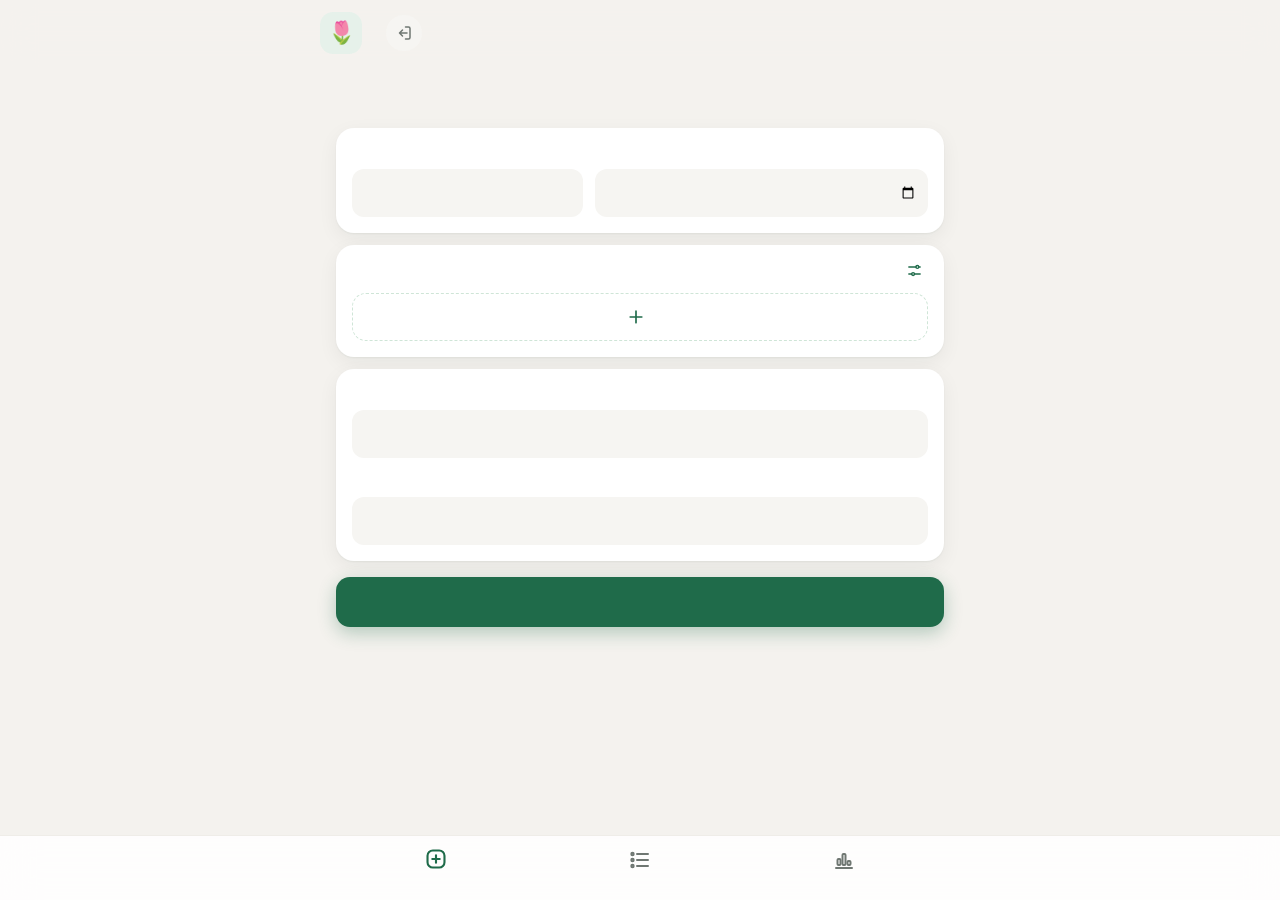
==== public/index.html @ 948b1311 "Cloudflare Pages + D1: API (orders, order_items, flowers), password login with signed cookie, fronte" ====
<!doctype html>
<html lang="ka">
<head>
<meta charset="utf-8">
<meta name="viewport" content="width=device-width, initial-scale=1, viewport-fit=cover">
<meta name="theme-color" content="#f4f2ee" media="(prefers-color-scheme: light)">
<meta name="theme-color" content="#121614" media="(prefers-color-scheme: dark)">
<meta name="color-scheme" content="light dark">
<meta name="apple-mobile-web-app-capable" content="yes">
<meta name="mobile-web-app-capable" content="yes">
<meta name="robots" content="noindex, nofollow">
<link rel="icon" href="data:image/svg+xml,%3Csvg xmlns=%22http://www.w3.org/2000/svg%22 viewBox=%220 0 100 100%22%3E%3Ctext y=%22.9em%22 font-size=%2290%22%3E🌷%3C/text%3E%3C/svg%3E">
<meta name="apple-mobile-web-app-status-bar-style" content="default">
<title>შეკვეთების ჟურნალი</title>
<link rel="preload" href="/fonts/FiraGO-Regular.woff2" as="font" type="font/woff2" crossorigin>
<link rel="preload" href="/fonts/FiraGO-SemiBold.woff2" as="font" type="font/woff2" crossorigin>
<link rel="stylesheet" href="/style.css?v=5">
</head>
<body>
<svg width="0" height="0" style="position:absolute" aria-hidden="true">
  <symbol id="i-plus" viewBox="0 0 24 24"><path d="M12 5v14M5 12h14"/></symbol>
  <symbol id="i-minus" viewBox="0 0 24 24"><path d="M5 12h14"/></symbol>
  <symbol id="i-x" viewBox="0 0 24 24"><path d="M6 6l12 12M18 6L6 18"/></symbol>
  <symbol id="i-new" viewBox="0 0 24 24"><rect x="4" y="4" width="16" height="16" rx="5"/><path d="M12 8.5v7M8.5 12h7"/></symbol>
  <symbol id="i-list" viewBox="0 0 24 24"><path d="M9 6h11M9 12h11M9 18h11"/><circle cx="4.5" cy="6" r="1.2"/><circle cx="4.5" cy="12" r="1.2"/><circle cx="4.5" cy="18" r="1.2"/></symbol>
  <symbol id="i-chart" viewBox="0 0 24 24"><path d="M4 20h16"/><rect x="5.5" y="11" width="3" height="6" rx="1"/><rect x="10.5" y="6" width="3" height="11" rx="1"/><rect x="15.5" y="13" width="3" height="4" rx="1"/></symbol>
  <symbol id="i-search" viewBox="0 0 24 24"><circle cx="11" cy="11" r="6.5"/><path d="M20 20l-4.2-4.2"/></symbol>
  <symbol id="i-download" viewBox="0 0 24 24"><path d="M12 4v11M7 10.5l5 5 5-5M5 20h14"/></symbol>
  <symbol id="i-edit" viewBox="0 0 24 24"><path d="M4 20h4L19 9a2.8 2.8 0 0 0-4-4L4 16v4z"/><path d="M13.5 6.5l4 4"/></symbol>
  <symbol id="i-trash" viewBox="0 0 24 24"><path d="M4 7h16M10 11v6M14 11v6M6 7l1 12a2 2 0 0 0 2 2h6a2 2 0 0 0 2-2l1-12M9 7V4h6v3"/></symbol>
  <symbol id="i-tune" viewBox="0 0 24 24"><path d="M4 7h10M18 7h2M4 17h4M12 17h8"/><circle cx="16" cy="7" r="2"/><circle cx="10" cy="17" r="2"/></symbol>
  <symbol id="i-note" viewBox="0 0 24 24"><path d="M5 4h10l4 4v12H5z"/><path d="M9 12h6M9 16h4"/></symbol>
  <symbol id="i-cal" viewBox="0 0 24 24"><rect x="4" y="5.5" width="16" height="14" rx="2.5"/><path d="M4 10h16M8.5 3.5v4M15.5 3.5v4"/></symbol>
  <symbol id="i-logout" viewBox="0 0 24 24"><path d="M14 4h4a2 2 0 0 1 2 2v12a2 2 0 0 1-2 2h-4M10 16l-4-4 4-4M6 12h10"/></symbol>
  <symbol id="i-check" viewBox="0 0 24 24"><path d="M5 12.5l4.5 4.5L19 7.5"/></symbol>
</svg>

<header class="top">
  <div class="brand">
    <span class="logo" aria-hidden="true">🌷</span>
    <div>
      <h1>შეკვეთების ჟურნალი</h1>
      <p class="sub" id="today-line">ყვავილების მაღაზია</p>
    </div>
    <button class="icon-btn logout" id="btn-logout" aria-label="გასვლა" title="გასვლა"><svg class="ic"><use href="#i-logout"/></svg></button>
  </div>
</header>

<main>
  <!-- ფორმა -->
  <section id="view-form" class="view active">
    <form id="order-form" autocomplete="off" novalidate>
      <h2 id="form-title">ახალი შეკვეთა</h2>

      <div class="card">
        <div class="grid2 nd">
          <label>შეკვეთის ნომერი
            <span class="num-wrap"><span class="num-prefix">№</span><input id="f-number" type="number" inputmode="numeric" min="1" placeholder="ნომერი" required></span>
            <small class="err" id="err-number"></small>
          </label>
          <label>თარიღი
            <input id="f-date" type="date" required>
          </label>
        </div>
      </div>

      <div class="card">
        <div class="rows-head">
          <span class="sec-title">თაიგულის შემადგენლობა</span>
          <button type="button" class="link" id="btn-flowers"><svg class="ic"><use href="#i-tune"/></svg>სია</button>
        </div>
        <div id="rows"></div>
        <small class="err" id="err-rows"></small>
        <button type="button" class="btn dashed full" id="btn-add-row"><svg class="ic"><use href="#i-plus"/></svg>ყვავილის დამატება</button>
        <p class="total-line" id="total-line"></p>
      </div>

      <div class="card">
        <label>გაყიდვის ფასი, ₾ <span class="opt">არასავალდებულო</span>
          <input id="f-price" type="number" inputmode="decimal" min="0" step="0.01" placeholder="0.00">
        </label>
        <label class="last">შენიშვნა <span class="opt">არასავალდებულო</span>
          <input id="f-note" type="text" placeholder="მაგ., მიტანით">
        </label>
      </div>

      <div class="actions">
        <button type="button" class="btn ghost" id="btn-cancel" hidden>გაუქმება</button>
        <button type="submit" class="btn primary full" id="btn-save">შენახვა</button>
      </div>
    </form>
  </section>

  <!-- სია -->
  <section id="view-list" class="view">
    <h2>შეკვეთები</h2>
    <div class="list-tools">
      <div class="search">
        <svg class="ic"><use href="#i-search"/></svg>
        <input id="search" type="search" inputmode="numeric" placeholder="ძებნა ნომრით">
      </div>
      <button class="btn ghost" id="btn-csv"><svg class="ic"><use href="#i-download"/></svg>CSV</button>
    </div>
    <div id="orders"></div>
  </section>

  <!-- შეჯამება -->
  <section id="view-summary" class="view">
    <h2>შეჯამება</h2>
    <div class="range">
      <div class="chips" role="tablist">
        <button class="chip active" data-range="today">დღეს</button>
        <button class="chip" data-range="week">ბოლო 7 დღე</button>
        <button class="chip" data-range="month">ეს თვე</button>
        <button class="chip" data-range="custom">პერიოდი</button>
      </div>
      <div class="grid2 card" id="custom-range" hidden>
        <label>საწყისი თარიღი<input id="r-from" type="date"></label>
        <label>საბოლოო თარიღი<input id="r-to" type="date"></label>
      </div>
    </div>
    <div id="summary"></div>
  </section>

  <footer class="foot">მონაცემები დაცულ საერთო ბაზაში ინახება.</footer>
</main>

<nav class="tabbar" aria-label="ნავიგაცია">
  <button class="tab active" data-view="form"><svg class="ic"><use href="#i-new"/></svg><span>ახალი შეკვეთა</span></button>
  <button class="tab" data-view="list"><svg class="ic"><use href="#i-list"/></svg><span>შეკვეთები</span></button>
  <button class="tab" data-view="summary"><svg class="ic"><use href="#i-chart"/></svg><span>შეჯამება</span></button>
</nav>

<!-- ყვავილების სია -->
<dialog id="dlg-flowers">
  <form method="dialog" class="dlg">
    <div class="dlg-h">
      <h3>ყვავილების სია</h3>
      <button class="icon-btn" value="close" aria-label="დახურვა"><svg class="ic"><use href="#i-x"/></svg></button>
    </div>
    <ul id="flower-list"></ul>
    <div class="add-flower">
      <input id="new-flower" type="text" placeholder="ახალი ყვავილი">
      <button type="button" class="btn primary" id="btn-new-flower"><svg class="ic"><use href="#i-plus"/></svg>დამატება</button>
    </div>
    <button class="btn ghost full" value="close">დახურვა</button>
  </form>
</dialog>

<div id="boot" class="boot" aria-live="polite">
  <div id="boot-load" class="boot-in"><div class="spinner" aria-hidden="true"></div><p>იტვირთება…</p></div>
  <div id="boot-err" class="boot-in" hidden>
    <div class="empty-ic" aria-hidden="true">⚠️</div>
    <p class="boot-title">მონაცემები ვერ ჩაიტვირთა</p>
    <p class="boot-msg" id="boot-msg"></p>
    <button class="btn primary" id="btn-retry">თავიდან ცდა</button>
  </div>
</div>

<div id="toast" role="status"></div>
<script src="/app.js?v=5"></script>
</body>
</html>
---- style.css ----
/* FiraGO — SIL Open Font License 1.1 (fonts/OFL.txt). Subset: Latin + Georgian. */
@font-face{font-family:"FiraGO";src:url("fonts/FiraGO-Regular.woff2") format("woff2");font-weight:400;font-style:normal;font-display:swap}
@font-face{font-family:"FiraGO";src:url("fonts/FiraGO-Medium.woff2") format("woff2");font-weight:500;font-style:normal;font-display:swap}
@font-face{font-family:"FiraGO";src:url("fonts/FiraGO-SemiBold.woff2") format("woff2");font-weight:600;font-style:normal;font-display:swap}
@font-face{font-family:"FiraGO";src:url("fonts/FiraGO-Bold.woff2") format("woff2");font-weight:700;font-style:normal;font-display:swap}

:root{
  --ac:#1f6b4a; --ac-2:#e6f1ea; --ac-3:#cfe5d7; --ac-tx:#fff;
  --bg:#f4f2ee; --card:#fff; --field:#f6f5f2; --tx:#1b201d; --mu:#6f7772; --bd:#e7e4de; --bd-2:#efede8;
  --red:#c2412d; --red-2:#fdeeeb; --warn-bg:#fff3d6; --warn-tx:#8a6100;
  --sh:0 1px 2px rgba(24,32,28,.05),0 6px 20px rgba(24,32,28,.06);
  --sh-lg:0 10px 40px rgba(24,32,28,.18);
  --r:18px; --r-sm:12px;
  --tabbar:64px;
  --safe-b:env(safe-area-inset-bottom,0px);
}
@media (prefers-color-scheme:dark){
  :root{
    --ac:#5fc08f; --ac-2:#1d3328; --ac-3:#28473a; --ac-tx:#0d1a13;
    --bg:#111513; --card:#1a1f1c; --field:#222825; --tx:#edf0ee; --mu:#97a29b; --bd:#2b322e; --bd-2:#252b28;
    --red:#ff8a75; --red-2:#3a211d; --warn-bg:#3a3018; --warn-tx:#f2c766;
    --sh:0 1px 2px rgba(0,0,0,.3),0 6px 20px rgba(0,0,0,.25);
    --sh-lg:0 10px 40px rgba(0,0,0,.6);
  }
}

*{box-sizing:border-box;-webkit-tap-highlight-color:transparent}
html{-webkit-text-size-adjust:100%}
body{margin:0;font-family:"FiraGO",-apple-system,BlinkMacSystemFont,"Noto Sans Georgian","Segoe UI",sans-serif;background:var(--bg);color:var(--tx);font-size:16px;line-height:1.45;-webkit-font-smoothing:antialiased;min-height:100vh}
button{font-family:inherit;cursor:pointer;color:inherit}
.ic{width:20px;height:20px;flex:none;fill:none;stroke:currentColor;stroke-width:2;stroke-linecap:round;stroke-linejoin:round}

/* header */
.top{position:sticky;top:0;z-index:5;padding:calc(12px + env(safe-area-inset-top)) 18px 12px;background:color-mix(in srgb,var(--bg) 82%,transparent);-webkit-backdrop-filter:saturate(1.6) blur(16px);backdrop-filter:saturate(1.6) blur(16px)}
.brand{display:flex;align-items:center;gap:12px;max-width:640px;margin:0 auto}
.logo{width:42px;height:42px;border-radius:13px;background:var(--ac-2);display:grid;place-items:center;font-size:22px;flex:none}
.top h1{font-size:17px;margin:0;font-weight:700;letter-spacing:-.01em}
.sub{margin:0;font-size:12.5px;color:var(--mu)}

main{max-width:640px;margin:0 auto;padding:4px 16px calc(var(--tabbar) + var(--safe-b) + 24px)}
.view{display:none}
.view.active{display:block;animation:viewIn .28s cubic-bezier(.2,.8,.2,1)}
@keyframes viewIn{from{opacity:0;transform:translateY(8px)}to{opacity:1;transform:none}}
h2{font-size:26px;font-weight:700;letter-spacing:-.02em;margin:6px 2px 14px}

/* cards & fields */
.card{background:var(--card);border-radius:var(--r);padding:16px;margin-bottom:12px;box-shadow:var(--sh)}
label{display:block;font-size:13px;font-weight:500;color:var(--mu);margin-bottom:14px}
label.last,.grid2>label{margin-bottom:0}
.grid2+label{margin-top:14px}
.opt{font-size:11px;font-weight:400;opacity:.8;margin-left:2px}
.opt::before{content:"· "}
input,select{display:block;width:100%;margin-top:6px;font:inherit;font-size:16px;color:var(--tx);padding:11px 14px;border:1.5px solid transparent;border-radius:var(--r-sm);background:var(--field);min-height:48px;-webkit-appearance:none;appearance:none;transition:border-color .15s,background-color .15s,box-shadow .15s}
input::placeholder{color:var(--mu);opacity:.7}
select{background:var(--field) url("data:image/svg+xml,%3Csvg xmlns='http://www.w3.org/2000/svg' width='12' height='8'%3E%3Cpath d='M1 1.5l5 5 5-5' stroke='%23889089' fill='none' stroke-width='2' stroke-linecap='round' stroke-linejoin='round'/%3E%3C/svg%3E") no-repeat right 14px center;padding-right:34px;text-overflow:ellipsis}
input:focus,select:focus{outline:none;border-color:var(--ac);background-color:var(--card);box-shadow:0 0 0 4px color-mix(in srgb,var(--ac) 14%,transparent)}
input[type=search]::-webkit-search-decoration{-webkit-appearance:none}
.num-wrap{position:relative;display:block}
.num-prefix{position:absolute;left:14px;top:50%;transform:translateY(-50%);margin-top:3px;color:var(--mu);font-weight:600;pointer-events:none}
.num-wrap input{padding-left:32px;padding-right:8px;font-weight:600}
.grid2{display:grid;grid-template-columns:1fr 1fr;gap:12px;align-items:start}
.grid2>label{min-width:0}
.grid2.nd{grid-template-columns:2.15fr 3.1fr}
@media(max-width:360px){.grid2,.grid2.nd{grid-template-columns:1fr}}
input[type=datetime-local],input[type=date]{min-width:0;max-width:100%;font-size:14.5px;padding-left:12px;padding-right:10px}
.err{color:var(--red);font-size:12px;font-weight:500;display:block}
.err:not(:empty){margin-top:6px}
input.invalid{border-color:var(--red);background:var(--red-2)}

/* composition rows */
.rows-head{display:flex;justify-content:space-between;align-items:center;margin:-2px 0 12px}
.sec-title{font-size:15px;font-weight:600;color:var(--tx)}
.row{display:flex;gap:6px;align-items:center;margin-bottom:10px;animation:rowIn .22s ease-out}
@keyframes rowIn{from{opacity:0;transform:translateY(-4px)}to{opacity:1;transform:none}}
.row select{flex:1;margin:0;min-width:0;padding-left:12px;padding-right:28px;background-position:right 10px center}
.stepper{display:flex;align-items:center;gap:2px;background:var(--field);border-radius:var(--r-sm);padding:4px;flex:none}
.stepper button{width:34px;height:40px;border:0;border-radius:9px;background:var(--card);color:var(--ac);display:grid;place-items:center;box-shadow:0 1px 2px rgba(0,0,0,.08);transition:transform .1s,background-color .15s}
.stepper button:active{transform:scale(.92);background:var(--ac-2)}
.stepper .ic{width:18px;height:18px;stroke-width:2.4}
.stepper input{width:34px;min-height:40px;border:0;border-radius:0;margin:0;text-align:center;padding:0;background:transparent;font-weight:600;font-variant-numeric:tabular-nums;box-shadow:none}
.stepper input:focus{box-shadow:none;background:transparent}
.rm{width:30px;height:44px;border:0;background:none;color:var(--mu);flex:none;border-radius:10px;display:grid;place-items:center;transition:color .15s,background-color .15s}
.rm:active,.rm:hover{color:var(--red);background:var(--red-2)}
.rm .ic{width:18px;height:18px}
.total-line{font-size:13px;color:var(--mu);margin:12px 2px 0;text-align:right}
.total-line:empty{display:none}
.total-line b{color:var(--ac);font-size:16px;font-weight:700}

/* buttons */
.btn{font:inherit;font-size:15px;font-weight:600;border-radius:14px;padding:12px 18px;border:0;min-height:50px;display:inline-flex;align-items:center;justify-content:center;gap:8px;transition:transform .12s,filter .15s,background-color .15s}
.btn:active{transform:scale(.97)}
.btn.primary{background:var(--ac);color:var(--ac-tx);box-shadow:0 6px 18px color-mix(in srgb,var(--ac) 30%,transparent)}
.btn.primary:hover{filter:brightness(1.06)}
.btn.ghost{background:var(--card);color:var(--tx);box-shadow:var(--sh)}
.btn.danger{background:var(--red-2);color:var(--red)}
.btn.dashed{background:transparent;border:1.5px dashed var(--ac-3);color:var(--ac);min-height:48px}
.btn.dashed:hover{background:var(--ac-2)}
.btn.full{width:100%}
.btn.sm{min-height:38px;padding:7px 12px;font-size:13px;border-radius:11px;gap:6px}
.btn.sm .ic{width:16px;height:16px}
.btn.sm.ghost{background:var(--field);box-shadow:none}
.link{background:none;border:0;color:var(--ac);font:inherit;font-size:13.5px;font-weight:600;padding:6px 8px;margin:-6px -8px;border-radius:8px;display:inline-flex;align-items:center;gap:5px}
.link .ic{width:17px;height:17px}
.link:hover{background:var(--ac-2)}
.actions{display:flex;gap:10px;margin-top:16px}
.actions .btn.ghost{flex:none}

/* list */
.list-tools{display:flex;gap:10px;margin-bottom:14px}
.search{position:relative;flex:1}
.search .ic{position:absolute;left:14px;top:50%;transform:translateY(-50%);color:var(--mu);width:18px;height:18px}
.search input{margin:0;padding-left:42px;background:var(--card);box-shadow:var(--sh)}
.list-tools .btn{flex:none;min-height:48px;padding:0 16px}
.order{padding:16px 16px 14px}
.card-h{display:flex;justify-content:space-between;align-items:center;gap:8px}
.num{font-size:19px;font-weight:700;letter-spacing:-.01em;display:flex;align-items:center;gap:8px}
.price{font-size:17px;font-weight:700;color:var(--ac);font-variant-numeric:tabular-nums}
.badge{font-size:11px;font-weight:600;background:var(--warn-bg);color:var(--warn-tx);border-radius:999px;padding:2px 9px;letter-spacing:.01em}
.meta{font-size:13px;color:var(--mu);display:flex;flex-wrap:wrap;gap:4px 14px;margin-top:6px}
.meta span{display:inline-flex;align-items:center;gap:5px}
.meta .ic{width:15px;height:15px}
.stems{font-weight:600}
.items{margin:12px 0 0;padding:0;list-style:none;display:flex;flex-wrap:wrap;gap:6px}
.items li{display:inline-flex;align-items:center;gap:7px;background:var(--ac-2);color:var(--tx);border-radius:999px;padding:5px 5px 5px 12px;font-size:13.5px;font-weight:500}
.items li b{background:var(--card);color:var(--ac);border-radius:999px;min-width:26px;height:24px;padding:0 7px;display:inline-grid;place-items:center;font-size:12.5px;font-weight:700;font-variant-numeric:tabular-nums}
.note{display:flex;gap:8px;align-items:flex-start;margin-top:12px;padding:10px 12px;background:var(--field);border-radius:12px;font-size:13.5px;color:var(--tx)}
.note .ic{width:16px;height:16px;color:var(--mu);margin-top:2px}
.card-a{display:flex;gap:8px;justify-content:flex-end;margin-top:14px;padding-top:12px;border-top:1px solid var(--bd-2)}
.empty{text-align:center;color:var(--mu);padding:48px 20px;background:var(--card);border-radius:var(--r);box-shadow:var(--sh)}
.empty-ic{width:72px;height:72px;border-radius:24px;background:var(--ac-2);display:grid;place-items:center;font-size:34px;margin:0 auto 14px}
.empty p{margin:0;font-size:15px;font-weight:500}

/* summary */
.chips{display:flex;gap:4px;margin-bottom:14px;background:var(--card);padding:4px;border-radius:14px;box-shadow:var(--sh);overflow-x:auto;scrollbar-width:none}
.chips::-webkit-scrollbar{display:none}
.chip{flex:1 0 auto;font:inherit;font-size:13px;font-weight:600;border:0;background:transparent;border-radius:11px;padding:9px 10px;color:var(--mu);white-space:nowrap;transition:background-color .2s,color .2s}
.chip.active{background:var(--ac);color:var(--ac-tx)}
#custom-range{margin-bottom:14px}
.stats{display:grid;grid-template-columns:repeat(3,1fr);gap:10px;margin-bottom:12px}
.stat{background:var(--card);border-radius:var(--r);padding:14px 10px;text-align:center;box-shadow:var(--sh)}
.stat b{display:block;font-size:24px;font-weight:700;letter-spacing:-.02em;font-variant-numeric:tabular-nums;white-space:nowrap}
.stat span{font-size:12px;color:var(--mu);font-weight:500}
.stat.accent{background:var(--ac);color:var(--ac-tx)}
.stat.accent span{color:inherit;opacity:.8}
.table-card{padding:6px 16px}
.t-head,.t-foot{display:flex;justify-content:space-between;font-size:12px;color:var(--mu);font-weight:500;padding:10px 0}
.t-head{border-bottom:1px solid var(--bd-2)}
.t-foot{border-top:1px solid var(--bd-2);font-size:14px;color:var(--tx);font-weight:600}
.t-foot b{font-size:16px}
.bars{list-style:none;margin:0;padding:4px 0}
.bars li{padding:9px 0}
.bar-l{display:flex;justify-content:space-between;gap:10px;font-size:14.5px;font-weight:500;margin-bottom:6px}
.bar-l b{font-variant-numeric:tabular-nums}
.bar{height:6px;border-radius:99px;background:var(--field);overflow:hidden}
.bar i{display:block;height:100%;border-radius:inherit;background:var(--ac);animation:grow .6s cubic-bezier(.2,.8,.2,1)}
@keyframes grow{from{width:0!important}}

.foot{text-align:center;font-size:12px;color:var(--mu);padding:22px 10px 4px;line-height:1.7}
.foot .link{font-size:12.5px;margin:0}

/* bottom tab bar */
.tabbar{position:fixed;left:0;right:0;bottom:0;z-index:10;display:flex;justify-content:center;gap:4px;padding:6px max(12px,env(safe-area-inset-left)) calc(6px + var(--safe-b));background:color-mix(in srgb,var(--card) 86%,transparent);-webkit-backdrop-filter:saturate(1.6) blur(18px);backdrop-filter:saturate(1.6) blur(18px);border-top:1px solid var(--bd-2)}
.tab{flex:1;max-width:200px;background:none;border:0;color:var(--mu);height:52px;display:flex;flex-direction:column;align-items:center;justify-content:center;gap:3px;font-size:11.5px;font-weight:500;border-radius:14px;white-space:nowrap;transition:color .2s}
.tab .ic{width:24px;height:24px;padding:0;transition:transform .2s}
.tab.active{color:var(--ac);font-weight:600}
.tab.active .ic{transform:translateY(-1px) scale(1.06)}
.tab:active .ic{transform:scale(.9)}

/* dialog */
dialog{border:0;border-radius:24px;padding:0;width:min(94vw,440px);background:var(--card);color:var(--tx);box-shadow:var(--sh-lg)}
dialog[open]{animation:dlgIn .25s cubic-bezier(.2,.8,.2,1)}
@keyframes dlgIn{from{opacity:0;transform:translateY(16px) scale(.98)}to{opacity:1;transform:none}}
dialog::backdrop{background:rgba(12,18,15,.45);-webkit-backdrop-filter:blur(3px);backdrop-filter:blur(3px)}
.dlg{padding:18px}
.dlg-h{display:flex;justify-content:space-between;align-items:center;margin-bottom:12px}
.dlg h3{margin:0;font-size:19px;font-weight:700}
.icon-btn{width:36px;height:36px;border:0;border-radius:50%;background:var(--field);color:var(--mu);display:grid;place-items:center}
.icon-btn .ic{width:18px;height:18px}
#flower-list{list-style:none;padding:0;margin:0 0 12px;max-height:50vh;overflow:auto}
#flower-list li{display:flex;gap:6px;align-items:center;margin-bottom:8px}
#flower-list input{margin:0}
.add-flower{display:flex;gap:8px;margin-bottom:10px;padding-top:12px;border-top:1px solid var(--bd-2)}
.add-flower input{margin:0}
.add-flower .btn{flex:none;min-height:48px;padding:0 14px}
.dlg>.btn.ghost{background:var(--field);box-shadow:none}

/* toast */
#toast{position:fixed;left:50%;bottom:calc(var(--tabbar) + var(--safe-b) + 16px);transform:translateX(-50%) translateY(20px);opacity:0;pointer-events:none;background:var(--tx);color:var(--bg);padding:12px 18px;border-radius:14px;font-size:14px;font-weight:500;transition:transform .25s cubic-bezier(.2,.8,.2,1),opacity .25s;z-index:20;width:max-content;max-width:90vw;text-align:center;box-shadow:var(--sh-lg)}
#toast.show{transform:translateX(-50%) translateY(0);opacity:1}

@media (prefers-reduced-motion:reduce){*,*::before,*::after{animation:none!important;transition:none!important}}
[hidden]{display:none!important}
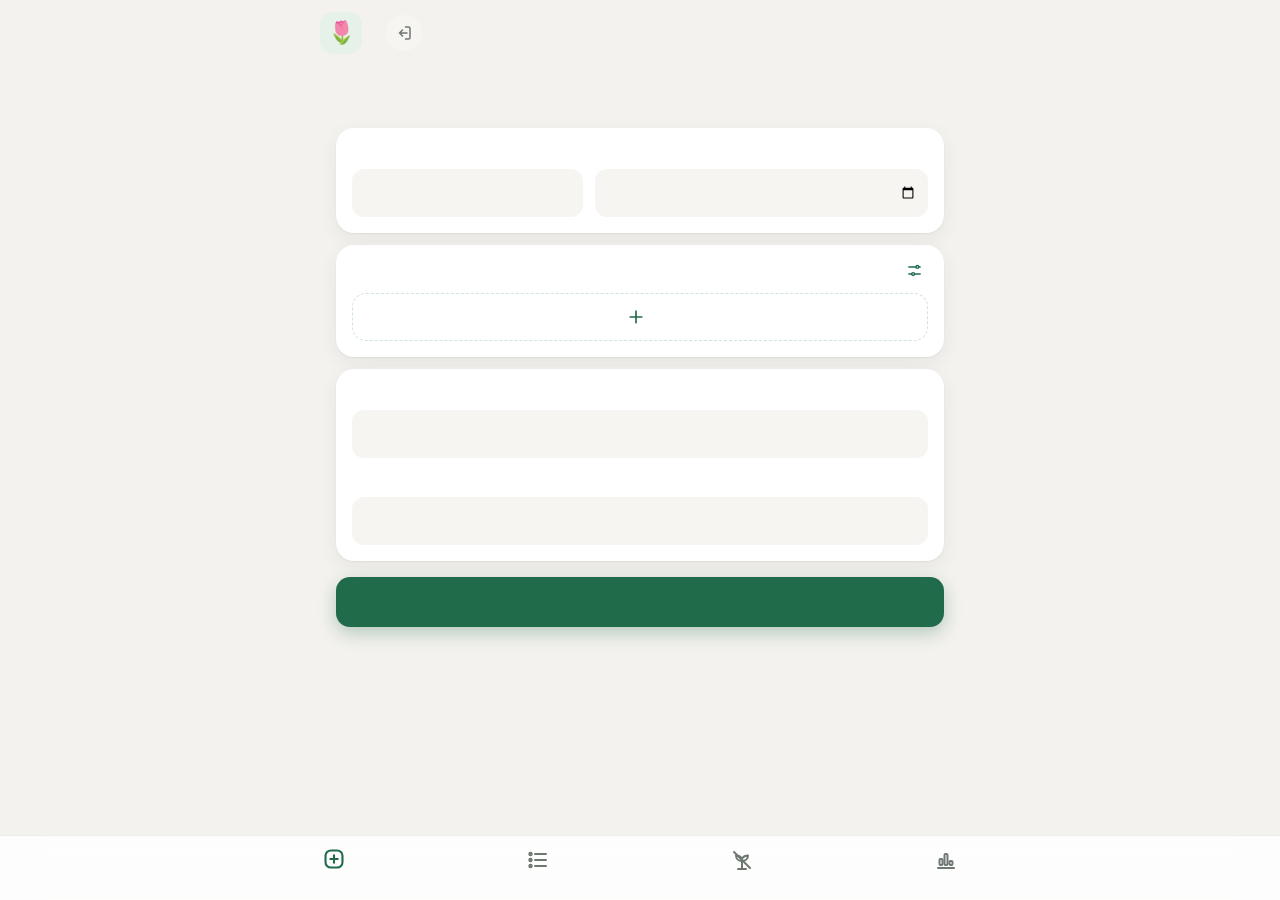
==== commit 0834c1c4: "ჩამოწერა (write-offs): write_offs + write_off_items tables (auto-migrated), /api/writeoffs CRUD, wri" ====
--- a/public/index.html
+++ b/public/index.html
@@ -14,7 +14,7 @@
 <title>შეკვეთების ჟურნალი</title>
 <link rel="preload" href="/fonts/FiraGO-Regular.woff2" as="font" type="font/woff2" crossorigin>
 <link rel="preload" href="/fonts/FiraGO-SemiBold.woff2" as="font" type="font/woff2" crossorigin>
-<link rel="stylesheet" href="/style.css?v=5">
+<link rel="stylesheet" href="/style.css?v=6">
 </head>
 <body>
 <svg width="0" height="0" style="position:absolute" aria-hidden="true">
@@ -32,6 +32,7 @@
   <symbol id="i-note" viewBox="0 0 24 24"><path d="M5 4h10l4 4v12H5z"/><path d="M9 12h6M9 16h4"/></symbol>
   <symbol id="i-cal" viewBox="0 0 24 24"><rect x="4" y="5.5" width="16" height="14" rx="2.5"/><path d="M4 10h16M8.5 3.5v4M15.5 3.5v4"/></symbol>
   <symbol id="i-logout" viewBox="0 0 24 24"><path d="M14 4h4a2 2 0 0 1 2 2v12a2 2 0 0 1-2 2h-4M10 16l-4-4 4-4M6 12h10"/></symbol>
+  <symbol id="i-waste" viewBox="0 0 24 24"><path d="M12 21v-8"/><path d="M12 13c-3.5 0-6-2.3-6-5.5 2.6 0 4.6 1 6 3 1.4-2 3.4-3 6-3 0 3.2-2.5 5.5-6 5.5z"/><path d="M8 21h8"/><path d="M4 4l16 16"/></symbol>
   <symbol id="i-check" viewBox="0 0 24 24"><path d="M5 12.5l4.5 4.5L19 7.5"/></symbol>
 </svg>
 
@@ -102,6 +103,49 @@
       <button class="btn ghost" id="btn-csv"><svg class="ic"><use href="#i-download"/></svg>CSV</button>
     </div>
     <div id="orders"></div>
+  </section>
+
+  <!-- ჩამოწერა -->
+  <section id="view-writeoff" class="view">
+    <form id="wo-form" autocomplete="off" novalidate>
+      <h2>ჩამოწერა</h2>
+      <p class="lead">გამხმარი ან დაზიანებული ყვავილები, რომლებიც გასაყიდად აღარ გამოდგება.</p>
+
+      <div class="card">
+        <label>თარიღი
+          <input id="w-date" type="date" required>
+        </label>
+        <div class="field-l">მიზეზი</div>
+        <div class="seg" role="radiogroup" aria-label="მიზეზი">
+          <label class="seg-o"><input type="radio" name="w-reason" value="dried" checked><span>გამხმარი</span></label>
+          <label class="seg-o"><input type="radio" name="w-reason" value="damaged"><span>დაზიანებული</span></label>
+          <label class="seg-o"><input type="radio" name="w-reason" value="other"><span>სხვა</span></label>
+        </div>
+      </div>
+
+      <div class="card">
+        <div class="rows-head">
+          <span class="sec-title">ჩამოსაწერი ყვავილები</span>
+        </div>
+        <div id="w-rows"></div>
+        <small class="err" id="err-w-rows"></small>
+        <button type="button" class="btn dashed full" id="btn-w-add-row"><svg class="ic"><use href="#i-plus"/></svg>ყვავილის დამატება</button>
+        <p class="total-line" id="w-total-line"></p>
+      </div>
+
+      <div class="card">
+        <label class="last">შენიშვნა <span class="opt">არასავალდებულო</span>
+          <input id="w-note" type="text" placeholder="მაგ., მიწოდებისას დაზიანდა">
+        </label>
+      </div>
+
+      <div class="actions">
+        <button type="submit" class="btn primary full" id="btn-w-save">ჩამოწერა</button>
+      </div>
+    </form>
+
+    <h3 class="sec-h">ჩამოწერის ისტორია</h3>
+    <div id="writeoffs"></div>
   </section>
 
   <!-- შეჯამება -->
@@ -128,6 +172,7 @@
 <nav class="tabbar" aria-label="ნავიგაცია">
   <button class="tab active" data-view="form"><svg class="ic"><use href="#i-new"/></svg><span>ახალი შეკვეთა</span></button>
   <button class="tab" data-view="list"><svg class="ic"><use href="#i-list"/></svg><span>შეკვეთები</span></button>
+  <button class="tab" data-view="writeoff"><svg class="ic"><use href="#i-waste"/></svg><span>ჩამოწერა</span></button>
   <button class="tab" data-view="summary"><svg class="ic"><use href="#i-chart"/></svg><span>შეჯამება</span></button>
 </nav>
 
@@ -158,6 +203,6 @@
 </div>
 
 <div id="toast" role="status"></div>
-<script src="/app.js?v=5"></script>
+<script src="/app.js?v=6"></script>
 </body>
 </html>
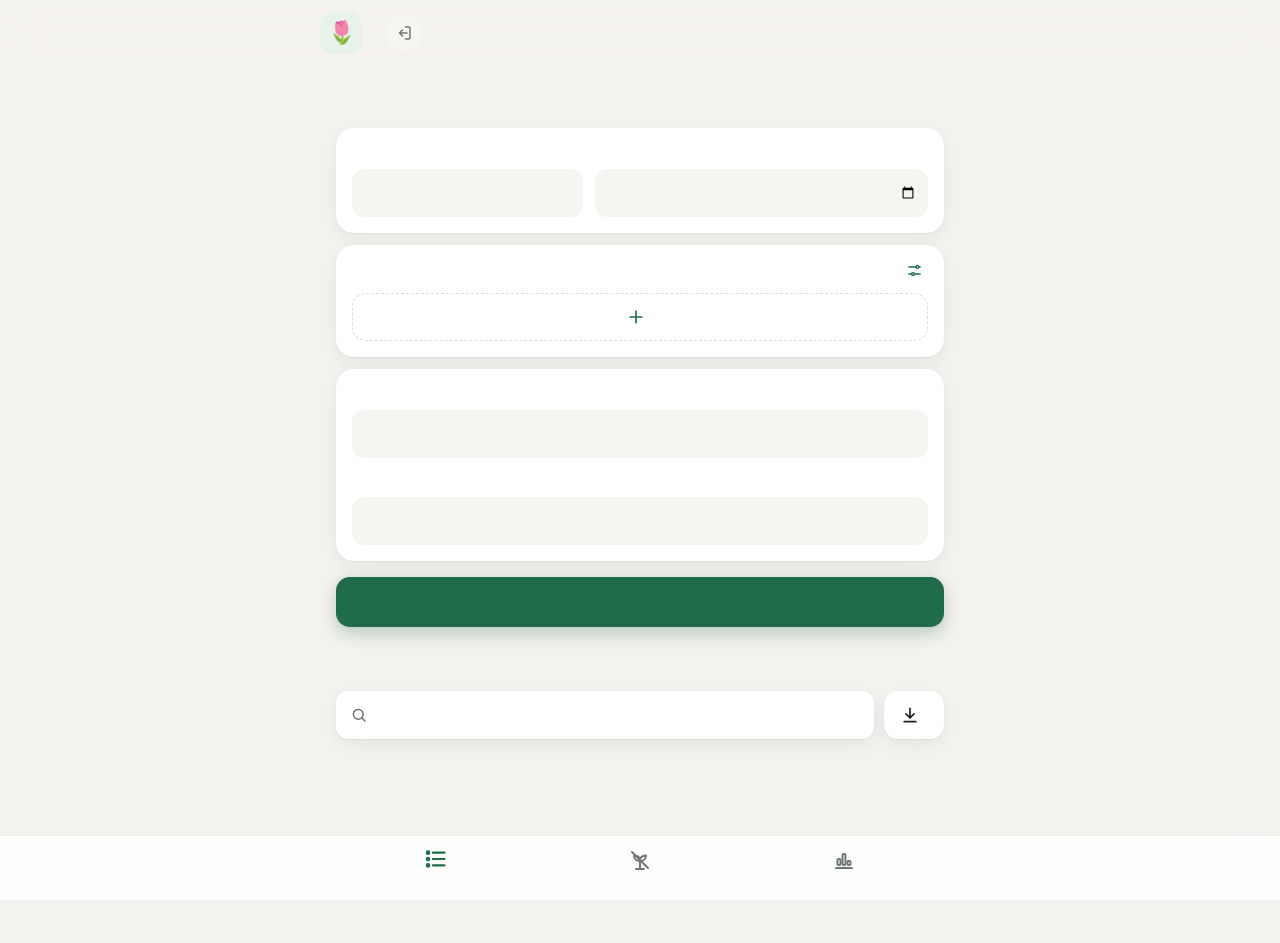
==== commit 0e64dfef: "Merge 'new order' and 'orders' tabs: form on top, order history below (edit/delete kept, editing car" ====
--- a/public/index.html
+++ b/public/index.html
@@ -14,7 +14,7 @@
 <title>შეკვეთების ჟურნალი</title>
 <link rel="preload" href="/fonts/FiraGO-Regular.woff2" as="font" type="font/woff2" crossorigin>
 <link rel="preload" href="/fonts/FiraGO-SemiBold.woff2" as="font" type="font/woff2" crossorigin>
-<link rel="stylesheet" href="/style.css?v=6">
+<link rel="stylesheet" href="/style.css?v=7">
 </head>
 <body>
 <svg width="0" height="0" style="position:absolute" aria-hidden="true">
@@ -48,8 +48,8 @@
 </header>
 
 <main>
-  <!-- ფორმა -->
-  <section id="view-form" class="view active">
+  <!-- შეკვეთები: ფორმა + ისტორია -->
+  <section id="view-orders" class="view active">
     <form id="order-form" autocomplete="off" novalidate>
       <h2 id="form-title">ახალი შეკვეთა</h2>
 
@@ -90,11 +90,8 @@
         <button type="submit" class="btn primary full" id="btn-save">შენახვა</button>
       </div>
     </form>
-  </section>
-
-  <!-- სია -->
-  <section id="view-list" class="view">
-    <h2>შეკვეთები</h2>
+
+    <h3 class="sec-h">შეკვეთების ისტორია</h3>
     <div class="list-tools">
       <div class="search">
         <svg class="ic"><use href="#i-search"/></svg>
@@ -170,8 +167,7 @@
 </main>
 
 <nav class="tabbar" aria-label="ნავიგაცია">
-  <button class="tab active" data-view="form"><svg class="ic"><use href="#i-new"/></svg><span>ახალი შეკვეთა</span></button>
-  <button class="tab" data-view="list"><svg class="ic"><use href="#i-list"/></svg><span>შეკვეთები</span></button>
+  <button class="tab active" data-view="orders"><svg class="ic"><use href="#i-list"/></svg><span>შეკვეთები</span></button>
   <button class="tab" data-view="writeoff"><svg class="ic"><use href="#i-waste"/></svg><span>ჩამოწერა</span></button>
   <button class="tab" data-view="summary"><svg class="ic"><use href="#i-chart"/></svg><span>შეჯამება</span></button>
 </nav>
@@ -203,6 +199,6 @@
 </div>
 
 <div id="toast" role="status"></div>
-<script src="/app.js?v=6"></script>
+<script src="/app.js?v=7"></script>
 </body>
 </html>
